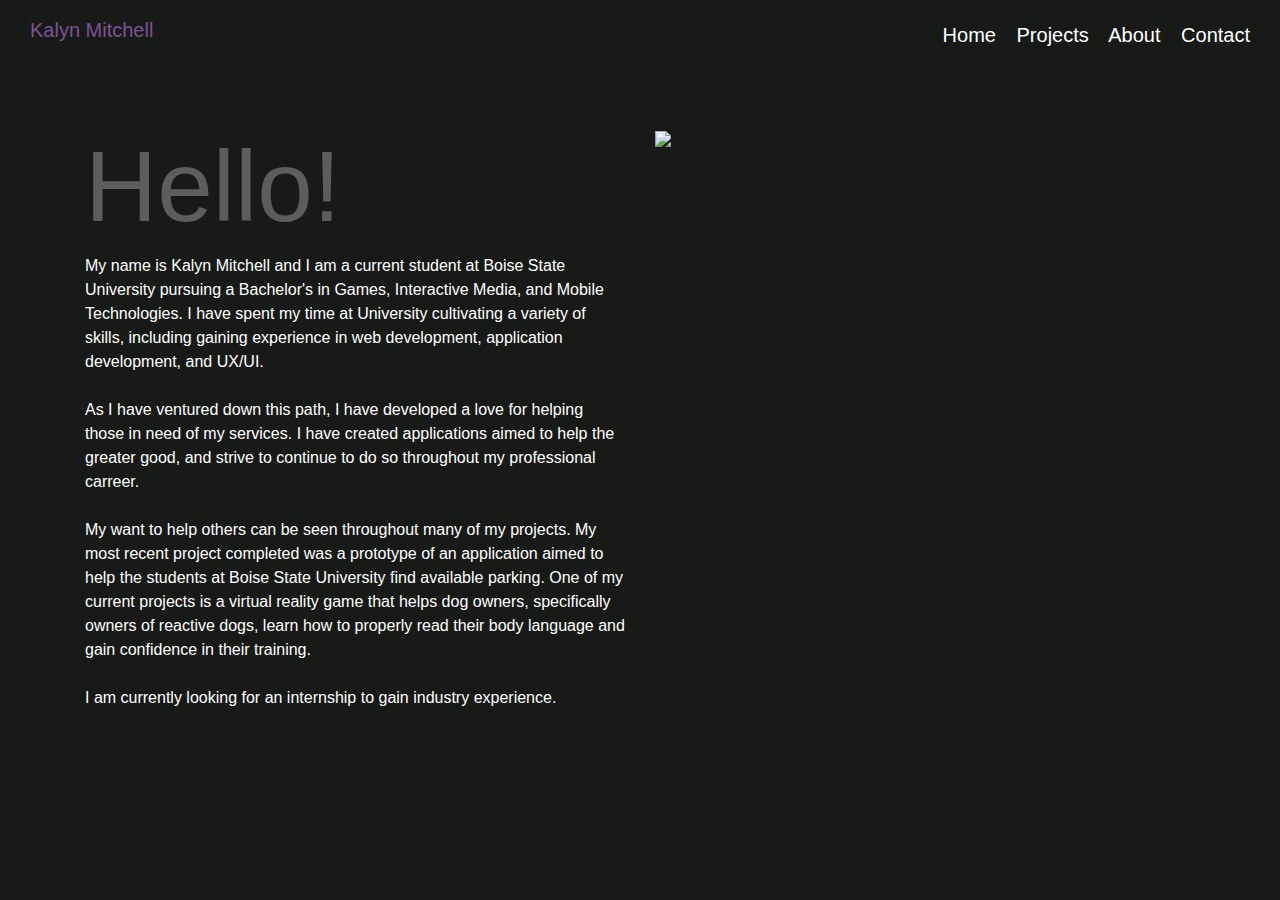
==== About.html @ ec1f4e00 "Projects Changes" ====
<!DOCTYPE html>

<head>
    <title>Application Redesign</title>
    <meta charset="utf-8">
    <meta name="viewport" content="width=device-width, initial-scale=1.0">
    <link rel="stylesheet" href="https://cdn.jsdelivr.net/npm/bootstrap@4.3.1/dist/css/bootstrap.min.css"
        integrity="sha384-ggOyR0iXCbMQv3Xipma34MD+dH/1fQ784/j6cY/iJTQUOhcWr7x9JvoRxT2MZw1T" crossorigin="anonymous">
    <link rel="stylesheet" href="style.css">
    <style>
        h1 {
            color: rgb(91, 94, 91);
            font-size: 100px;
        }

        h3 {
            color: #b491c8;
        }
    </style>
    <script src="script.js"></script>
</head>

<body class="dark-body">
    <div class="container-fluid">
        <div class="row">
            <div class="col-6 name">
                <p class="name">Kalyn Mitchell</p>
            </div>
            <div class="col-6">
                <nav class="navigation">
                    <a href="main.html">Home</a>
                    <a href="projects.html">Projects</a>
                    <a href="About.html">About</a>
                    <a href="#">Contact</a>
                </nav>
            </div>
        </div>
    </div>

    <main>
        <div class="container">
            <div class="row" style="padding-top: 50px;">
                <div class="col-6">
                    <h1>Hello!</h1>
                    <p>
                        My name is Kalyn Mitchell and I am a current student at Boise State University pursuing a
                        Bachelor's in Games, Interactive Media, and Mobile Technologies. I have spent my time at
                        University cultivating a variety of skills, including gaining experience in web development,
                        application development, and UX/UI.
                        <br>
                        <br>
                        As I have ventured down this path, I have developed a love for helping those in need of my
                        services. I have created applications aimed to help the greater good, and strive to continue to
                        do so throughout my professional carreer.
                        <br>
                        <br>
                        My want to help others can be seen throughout many of my projects. My most recent project
                        completed was a prototype of an application aimed to help the students at Boise State University
                        find available parking. One of my current projects is a virtual reality game that helps dog
                        owners, specifically owners of reactive dogs, learn how to properly read their body language and
                        gain confidence in their training.
                        <br>
                        <br>
                        I am currently looking for an internship to gain industry experience.
                    </p>
                </div>
                <div class="col-6">
                    <img src="Images/Eisenbeis Waterfall.jpg" class="img-fluid">
                </div>
            </div>
        </div>
    </main>
</body>
---- style.css ----
/* Color Scheme 
Dark Purple - #3c1361
Dark Violet - #5237c
Med Purple - #663a82
Med Violet - #7c5295
Light Purple - #b491c8
Light Violet #bca0dc
*/

h1 {
    color: rgb(91, 94, 91);
    font-size: 60px;
}

.peach-body {
    background-color: #F7C4A5;
}

.dark-body {
    background-color: rgb(24,26,24);
    color: white;
}

/* Navigation */

.name {
    overflow: hidden;
    background-color: rgb(24,26,24);
}

.name p {
    float: left;
    display: block;
    color: #7c5295;
    text-align: center;
    padding: 15px;
    text-decoration: none;
    font-size: 20px;
}

.navigation {
    overflow: hidden;
    background-color: rgb(24,26,24);
    font-size: 20px;
    padding-top: 20px;
    float: right;
}

.navigation a {
    padding-right: 15px;
    color: white;
    text-decoration: none;
}

.navigation a:hover {
    color: #b491c8;
}

.content {
    padding: 16px;
}


/* Main content */

.border-color {
    border: 5px solid #3c1361;
    animation: 4s infinite color;
    padding: 10px;
    margin: 10px;
    font-size: 40px;
    border-top: none;
    border-right: none;
}
@keyframes color{
    0% {
        border-color: #3c1361;
    }
    25% {
        border-color: #663a82;
    }
    50% {
        border-color: #7c5295;
    }
    75% {
        border-color: #b491c8;
    }
    100% {
        border-color: #3c1361;
    }
}


.main-content {
    margin-top: 150px;
}

.spacing {
    margin: 200px;
}

.center{
    text-align: center;
}

body {
    position: relative;
    min-height: 100vh;
    background: url(bg.jpg)no-repeat center /cover;
}

.projects-ul {
    padding-top: 15px;
}

.projects-ul li {
    list-style: none;
    padding-bottom: 15px;
}

.projects-ul li a {
    color: white;
    font-size: 30px;
    text-decoration: none;
}

li:hover a {
    color:#7c5295;
    text-decoration: none;
}

.enlarge-text {
    transition: transform.2s
}

.enlarge-text:hover {
    transform: scale(1.2);
}
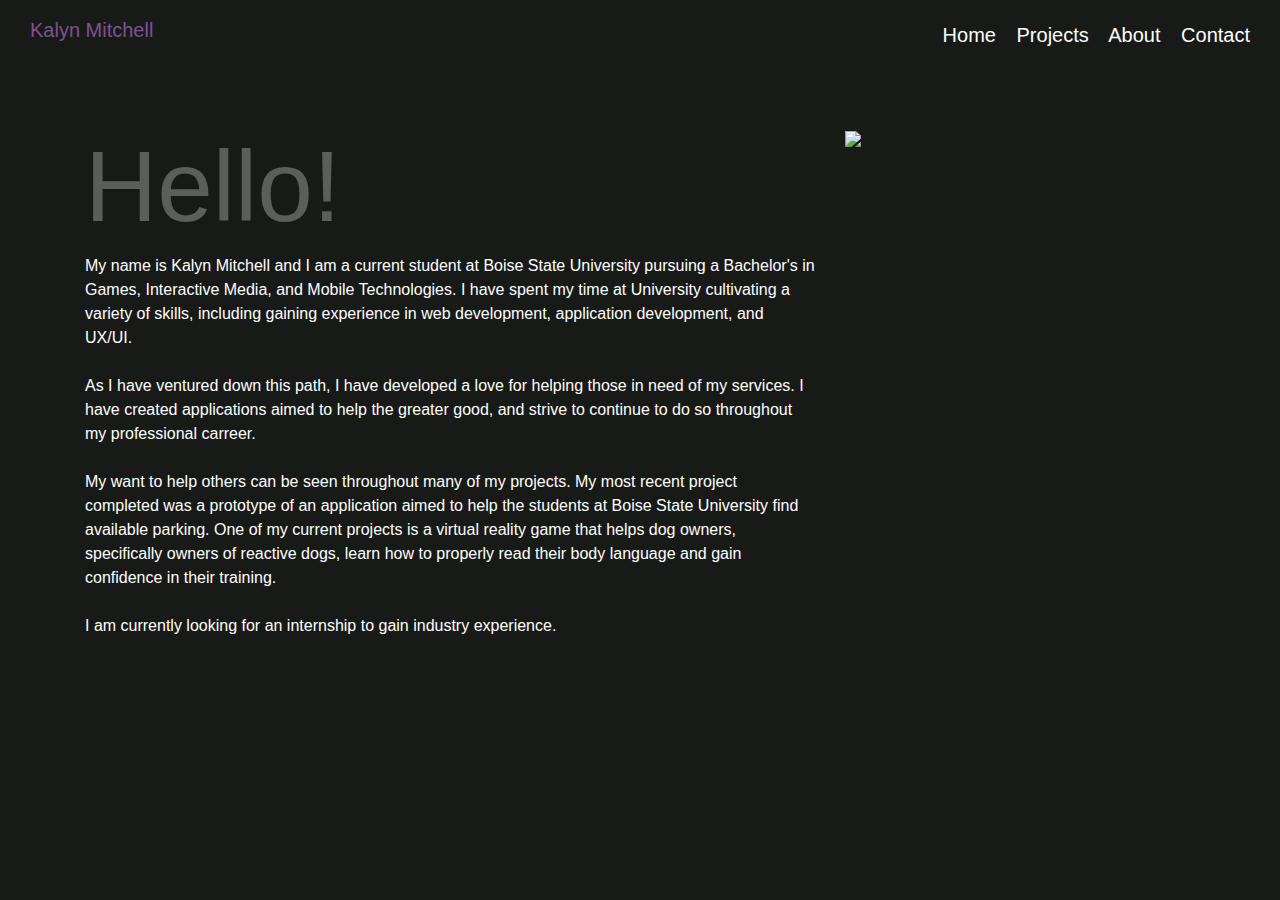
==== commit 1af1b128: "Finished Website" ====
--- a/About.html
+++ b/About.html
@@ -31,7 +31,7 @@
                     <a href="main.html">Home</a>
                     <a href="projects.html">Projects</a>
                     <a href="About.html">About</a>
-                    <a href="#">Contact</a>
+                    <a href="mailto: kalynmarimitchell@gmail.com">Contact</a>
                 </nav>
             </div>
         </div>
@@ -40,7 +40,7 @@
     <main>
         <div class="container">
             <div class="row" style="padding-top: 50px;">
-                <div class="col-6">
+                <div class="col-8">
                     <h1>Hello!</h1>
                     <p>
                         My name is Kalyn Mitchell and I am a current student at Boise State University pursuing a
@@ -64,7 +64,7 @@
                         I am currently looking for an internship to gain industry experience.
                     </p>
                 </div>
-                <div class="col-6">
+                <div class="col-4">
                     <img src="Images/Eisenbeis Waterfall.jpg" class="img-fluid">
                 </div>
             </div>
--- a/style.css
+++ b/style.css
@@ -137,3 +137,6 @@
     transform: scale(1.2);
 }
 
+.border {
+    border: 5px solid #b491c8;
+}
